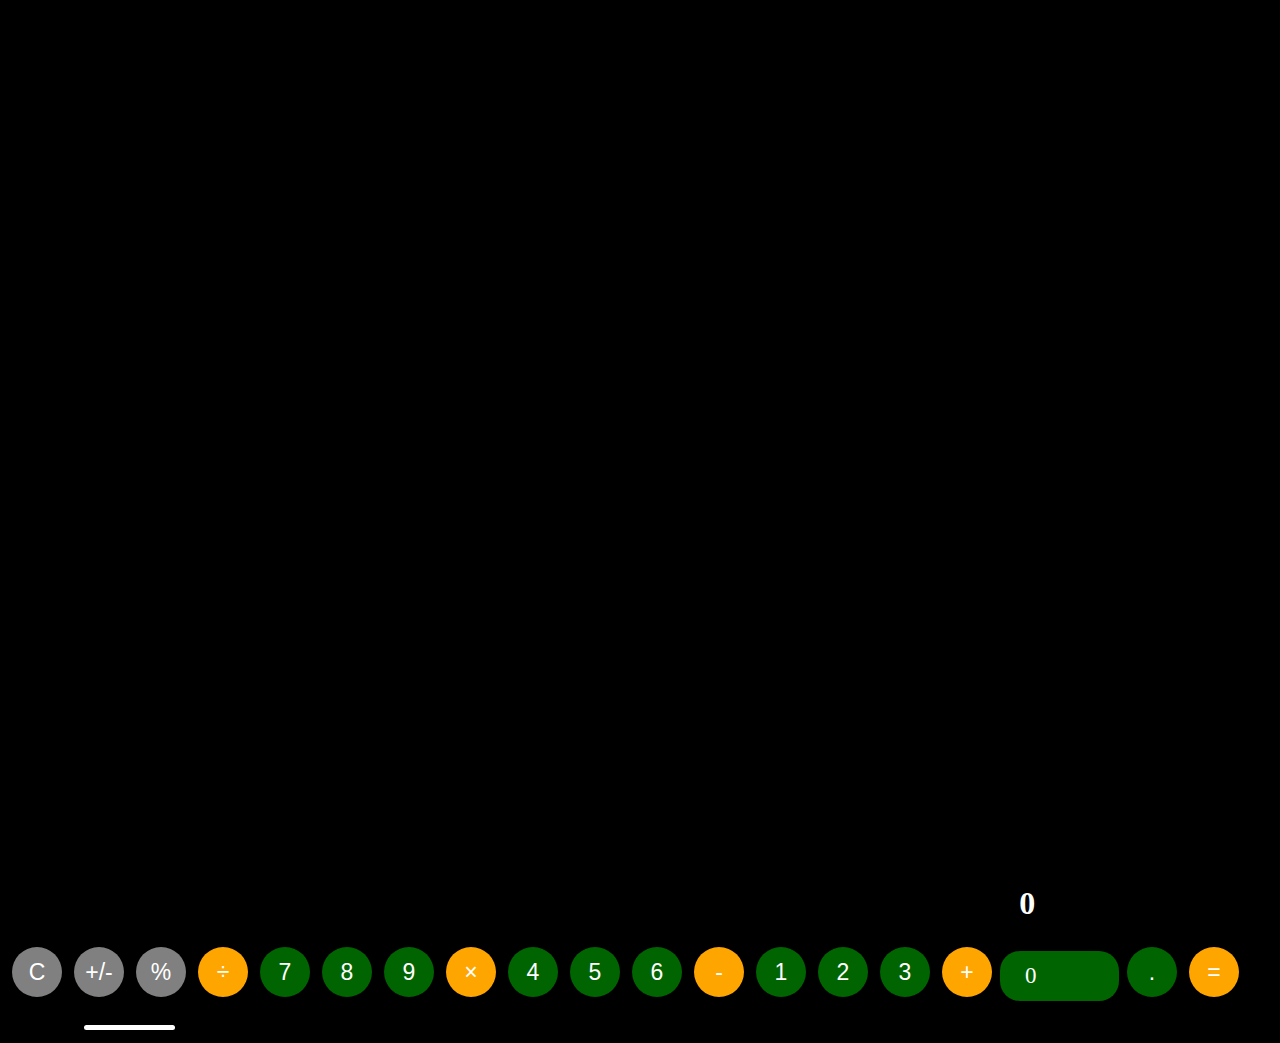
==== index.html @ 2f3c09bd "Creating my first calculator project" ====
<!DOCTYPE html>
<html lang="en">
  <head>
    <meta charset="UTF-8" />
    <meta name="viewport" content="width=device-width, initial-scale=1.0" />
    <title>Document</title>
    <link rel="stylesheet" href="style.css" />
  </head>
  <body>
    <div id="texta">
      <h1>0</h1>
    </div>

    <button class="typea">C</button>
    <button class="typea">+/-</button>
    <button class="typea">%</button>
    <button class="typeb">÷</button>
    <button class="typec">7</button>
    <button class="typec">8</button>
    <button class="typec">9</button>
    <button class="typeb">×</button>
    <button class="typec">4</button>
    <button class="typec">5</button>
    <button class="typec">6</button>
    <button class="typeb">-</button>
    <button class="typec">1</button>
    <button class="typec">2</button>
    <button class="typec">3</button>
    <button class="typeb">+</button>
    <div class="typed">0</div>
    <button class="typec">.</button>
    <button class="typeb">=</button>

    <div class="line">___</div>
  </body>
</html>
---- style.css ----
body {
  background-color: black;
}
h1 {
  color: white;
  font-family: Xenara;
}

button {
  height: 50px;
  width: 50px;
  border-radius: 50%;
  border-style: none;
  margin: 4px;
  font-size:23px;
  color:white;
}

#texta {
  margin-top: 70%;
  margin-left: 80%;
}
.typea {
  background-color: grey;
}
.typeb {
  background-color: orange;
}

.typec {
  background-color: darkgreen;
}

.typed {
  height: 50px;
  width: 94px;
  text-align: center;
  border-radius: 20px 20px 20px 20px;
  background-color: darkgreen;
  position: relative;
  top: 3px;
  display: inline-flex;
  align-items: center;
  padding-left:25px;
  font-size:23px;
  color:white;
}


.line{

    background-color:white;
    height:5px;
    width:91px;
    border-radius:5px;
    position:relative;
    left:76px;
    top:24px;
}
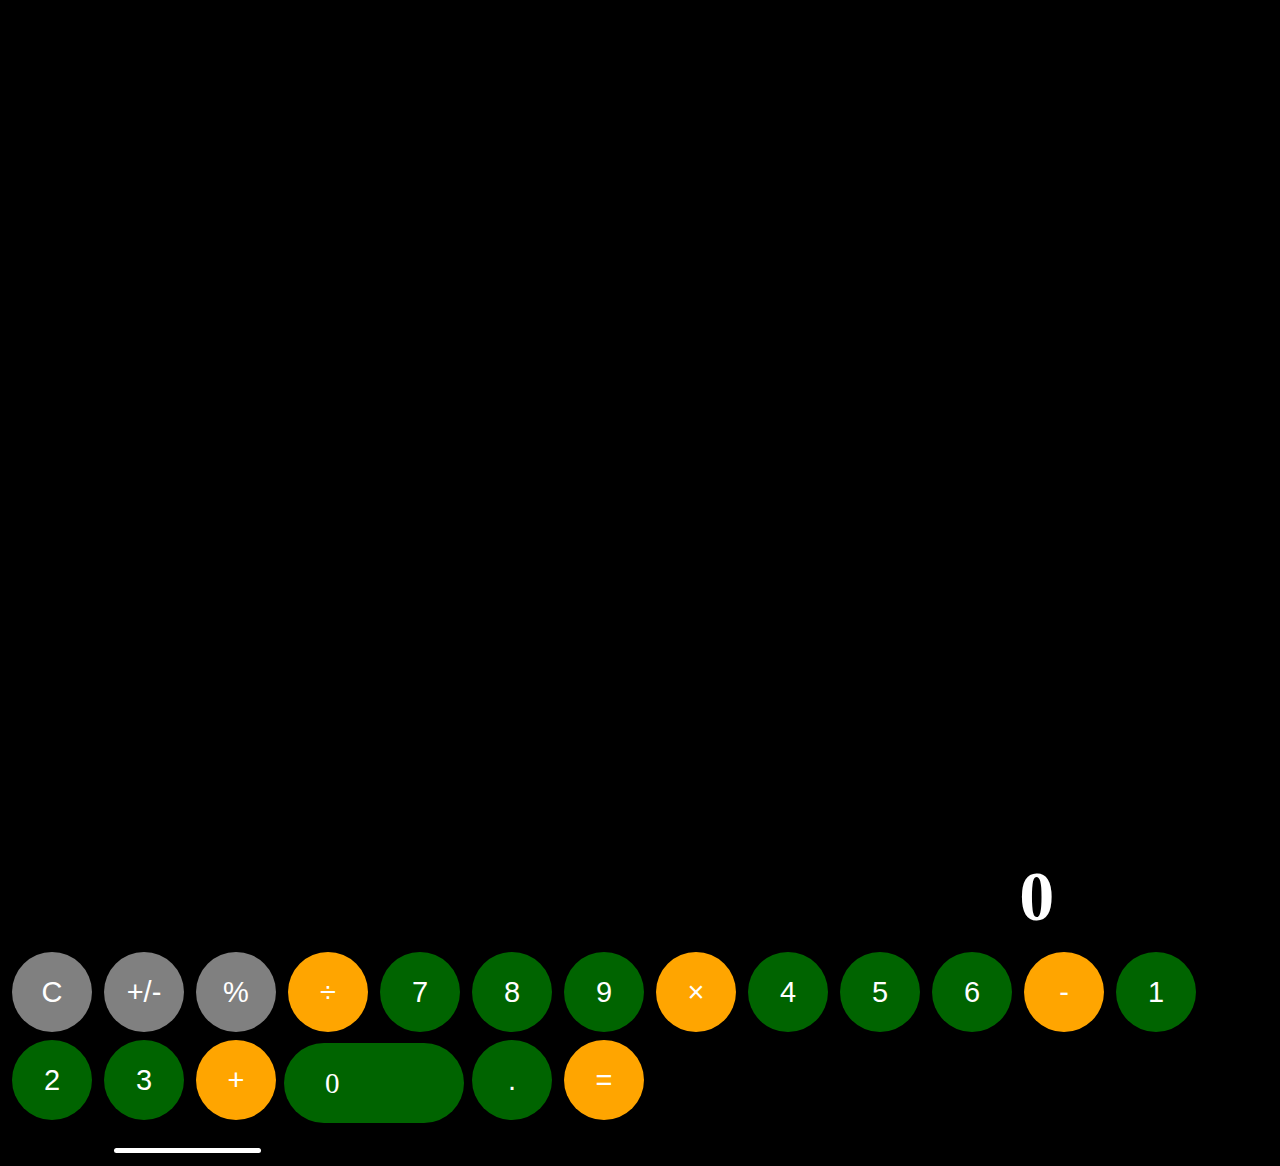
==== commit 2ec9892b: "changes to the body style" ====
--- a/index.html
+++ b/index.html
@@ -20,7 +20,7 @@
     <button class="typec">9</button>
     <button class="typeb">×</button>
     <button class="typec">4</button>
-    <button class="typec">5</button>
+    <button class="typec">5</button> 
     <button class="typec">6</button>
     <button class="typeb">-</button>
     <button class="typec">1</button>
--- a/style.css
+++ b/style.css
@@ -7,18 +7,21 @@
 }
 
 button {
-  height: 50px;
-  width: 50px;
+  height: 80px;
+  width: 80px;
   border-radius: 50%;
   border-style: none;
   margin: 4px;
-  font-size:23px;
+  font-size:29px;
   color:white;
 }
 
 #texta {
-  margin-top: 70%;
+  margin-top: 65%;
   margin-left: 80%;
+  font-size: 35px;
+  position:relative;
+  top:35px;
 }
 .typea {
   background-color: grey;
@@ -32,17 +35,17 @@
 }
 
 .typed {
-  height: 50px;
-  width: 94px;
+  height: 80px;
+  width: 139px;
   text-align: center;
-  border-radius: 20px 20px 20px 20px;
+  border-radius: 40px 40px 40px 40px;
   background-color: darkgreen;
   position: relative;
   top: 3px;
   display: inline-flex;
   align-items: center;
-  padding-left:25px;
-  font-size:23px;
+  padding-left:41px;
+  font-size:29px;
   color:white;
 }
 
@@ -51,9 +54,9 @@
 
     background-color:white;
     height:5px;
-    width:91px;
+    width:147px;
     border-radius:5px;
     position:relative;
-    left:76px;
+    left:106px;
     top:24px;
 }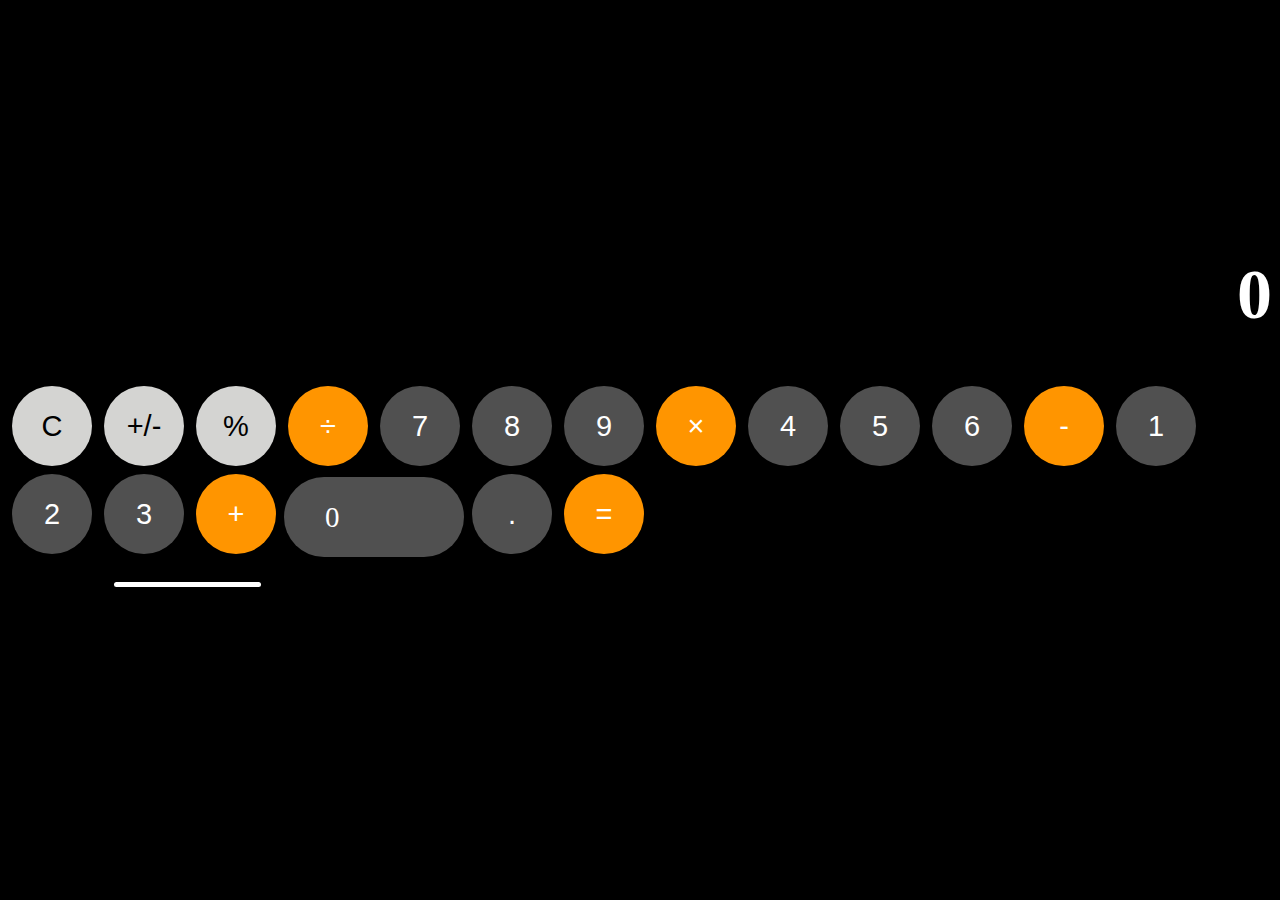
==== commit 57e9d8a9: "Almost done but with minor bugs" ====
--- a/index.html
+++ b/index.html
@@ -8,29 +8,30 @@
   </head>
   <body>
     <div id="texta">
-      <h1>0</h1>
+      <h1 id="textt">0</h1>
     </div>
 
-    <button class="typea">C</button>
-    <button class="typea">+/-</button>
-    <button class="typea">%</button>
-    <button class="typeb">÷</button>
-    <button class="typec">7</button>
-    <button class="typec">8</button>
-    <button class="typec">9</button>
-    <button class="typeb">×</button>
-    <button class="typec">4</button>
-    <button class="typec">5</button> 
-    <button class="typec">6</button>
-    <button class="typeb">-</button>
-    <button class="typec">1</button>
-    <button class="typec">2</button>
-    <button class="typec">3</button>
-    <button class="typeb">+</button>
-    <div class="typed">0</div>
-    <button class="typec">.</button>
-    <button class="typeb">=</button>
+    <button value="C" class="typea buttonAll">C</button>
+    <button value="+-" class="typea buttonAll" id="plus">+/-</button>
+    <button value="%" class="typea buttonAll">%</button>
+    <button value="÷" class="typeb buttonAll">÷</button>
+    <button value="7" class="typec buttonAll">7</button>
+    <button value="8" class="typec buttonAll">8</button>
+    <button value="9" class="typec buttonAll">9</button>
+    <button value="×" class="typeb buttonAll">×</button>
+    <button value="4" class="typec buttonAll">4</button>
+    <button value="5" class="typec buttonAll">5</button>
+    <button value="6" class="typec buttonAll">6</button>
+    <button value="-" class="typeb buttonAll">-</button>
+    <button value="1" class="typec buttonAll">1</button>
+    <button value="2" class="typec buttonAll">2</button>
+    <button value="3" class="typec buttonAll">3</button>
+    <button value="+" class="typeb buttonAll">+</button>
+    <div value="0" class="typed buttonAll">0</div>
+    <button value="." class="typec buttonAll">.</button>
+    <button value="=" class="typeb buttonAll">=</button>
 
     <div class="line">___</div>
+    <script src="index.js"></script>
   </body>
 </html>
--- a/style.css
+++ b/style.css
@@ -4,6 +4,8 @@
 h1 {
   color: white;
   font-family: Xenara;
+  /* direction : rtl; */
+
 }
 
 button {
@@ -12,26 +14,29 @@
   border-radius: 50%;
   border-style: none;
   margin: 4px;
-  font-size:29px;
-  color:white;
+  font-size: 29px;
+  color: white;
+  cursor:pointer;
 }
 
 #texta {
-  margin-top: 65%;
+  margin-top: 16.5%;
   margin-left: 80%;
   font-size: 35px;
-  position:relative;
-  top:35px;
+  top: 35px;
+  display:flex;
+  justify-content: flex-end;
 }
 .typea {
-  background-color: grey;
+  background-color: rgb(212, 212, 210);
+  color:black;
 }
 .typeb {
-  background-color: orange;
+  background-color: rgb(255, 149, 0);
 }
 
 .typec {
-  background-color: darkgreen;
+  background-color:  rgb(80, 80, 80);
 }
 
 .typed {
@@ -39,24 +44,23 @@
   width: 139px;
   text-align: center;
   border-radius: 40px 40px 40px 40px;
-  background-color: darkgreen;
+  background-color: rgb(80, 80, 80);
   position: relative;
   top: 3px;
   display: inline-flex;
   align-items: center;
-  padding-left:41px;
-  font-size:29px;
-  color:white;
+  padding-left: 41px;
+  font-size: 29px;
+  color: white;
+  cursor:pointer;
 }
 
-
-.line{
-
-    background-color:white;
-    height:5px;
-    width:147px;
-    border-radius:5px;
-    position:relative;
-    left:106px;
-    top:24px;
-}+.line {
+  background-color: white;
+  height: 5px;
+  width: 147px;
+  border-radius: 5px;
+  position: relative;
+  left: 106px;
+  top: 24px;
+}
